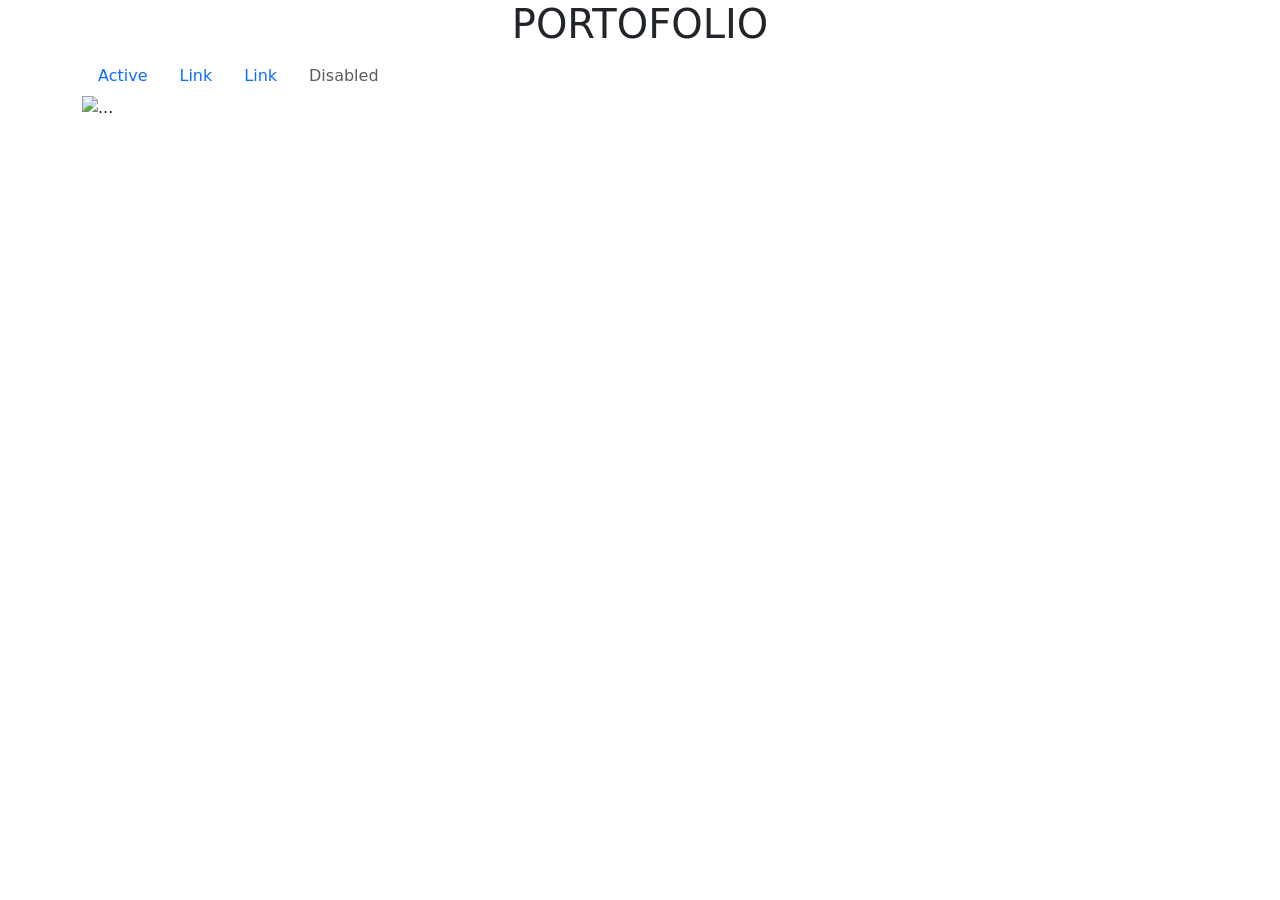
==== tugas-potofolio/index.html @ 3094b69c "belajar javascript" ====
<!doctype html>
<html lang="en">

<head>
    <meta charset="UTF-8" />
    <meta name="viewport" content="width=device-width, initial-scale=1.0" />
    <title>Portofolio</title>
    <link href="https://cdn.jsdelivr.net/npm/bootstrap@5.3.8/dist/css/bootstrap.min.css" rel="stylesheet"
        integrity="sha384-sRIl4kxILFvY47J16cr9ZwB07vP4J8+LH7qKQnuqkuIAvNWLzeN8tE5YBujZqJLB" crossorigin="anonymous" />
</head>
<body">
    <div class="container">
        <!-- container / containner-fluid -->
        <h1 class="text-center text-uppercase">Portofolio</h1>

        <!-- nav -->
        <ul class="nav">
            <li class="nav-item">
                <a class="nav-link active" aria-current="page" href="#">Active</a>
            </li>
            <li class="nav-item">
                <a class="nav-link" href="#">Link</a>
            </li>
            <li class="nav-item">
                <a class="nav-link" href="#">Link</a>
            </li>
            <li class="nav-item">
                <a class="nav-link disabled" aria-disabled="true">Disabled</a>
            </li>
        </ul>

        <!-- carousel -->
        <div id="carouselExample" class="carousel slide">
            <div class="carousel-inner">
                <div class="carousel-item active">
                    <img src="..." class="d-block w-100" alt="...">
                </div>
                <div class="carousel-item">
                    <img src="..." class="d-block w-100" alt="...">
                </div>
                <div class="carousel-item">
                    <img src="..." class="d-block w-100" alt="...">
                </div>
                <div class="carousel-item">
                    <img src="..." class="d-block w-100 center" alt="...">
                </div>
            </div>
            <button class="carousel-control-prev" type="button" data-bs-target="#carouselExample" data-bs-slide="prev">
                <span class="carousel-control-prev-icon" aria-hidden="true"></span>
                <span class="visually-hidden">Previous</span>
            </button>
            <button class="carousel-control-next" type="button" data-bs-target="#carouselExample" data-bs-slide="next">
                <span class="carousel-control-next-icon" aria-hidden="true"></span>
                <span class="visually-hidden">Next</span>
            </button>
        </div>

        <script src="https://cdn.jsdelivr.net/npm/bootstrap@5.3.8/dist/js/bootstrap.bundle.min.js"
            integrity="sha384-FKyoEForCGlyvwx9Hj09JcYn3nv7wiPVlz7YYwJrWVcXK/BmnVDxM+D2scQbITxI"
            crossorigin="anonymous"></script>
        </body>

</html>
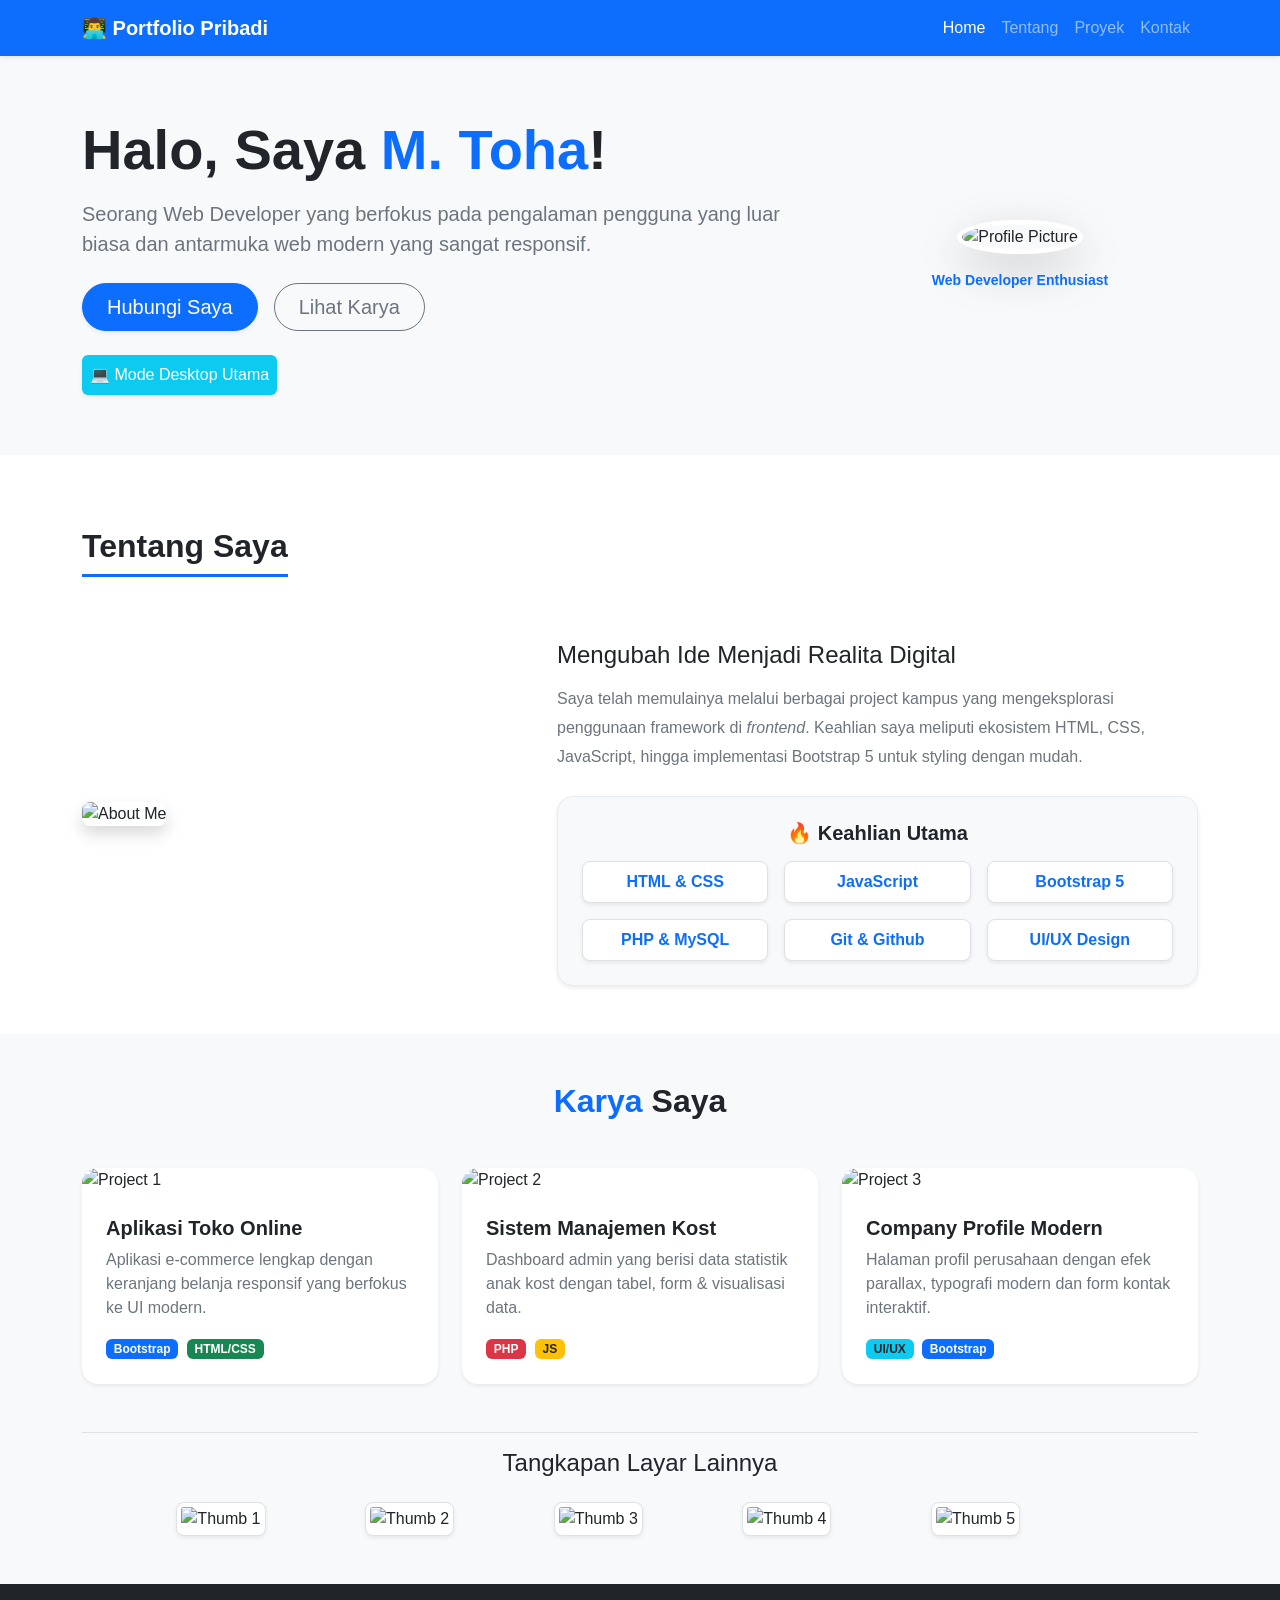
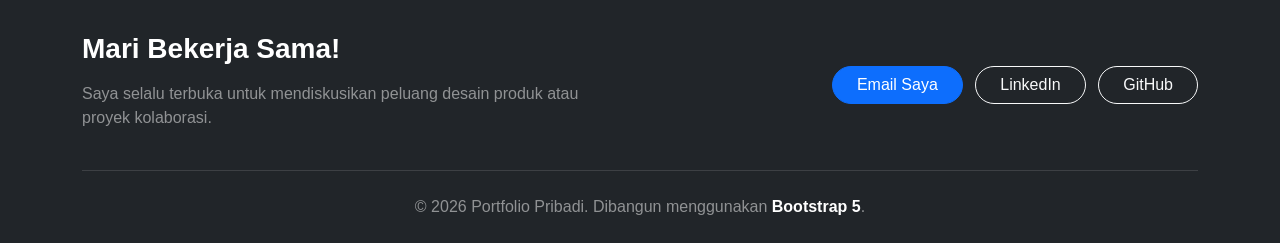
==== commit 3146ca84: "tugas portofolio" ====
--- a/tugas-potofolio/index.html
+++ b/tugas-potofolio/index.html
@@ -1,63 +1,295 @@
 <!doctype html>
-<html lang="en">
+<html lang="id">
 
 <head>
-    <meta charset="UTF-8" />
-    <meta name="viewport" content="width=device-width, initial-scale=1.0" />
-    <title>Portofolio</title>
+    <meta charset="utf-8" />
+    <meta name="viewport" content="width=device-width, initial-scale=1" />
+    <title>Portfolio Pribadi</title>
+    <!-- Bootstrap CSS -->
     <link href="https://cdn.jsdelivr.net/npm/bootstrap@5.3.8/dist/css/bootstrap.min.css" rel="stylesheet"
         integrity="sha384-sRIl4kxILFvY47J16cr9ZwB07vP4J8+LH7qKQnuqkuIAvNWLzeN8tE5YBujZqJLB" crossorigin="anonymous" />
+    <style>
+        body {
+            font-family: 'Segoe UI', Tahoma, Geneva, Verdana, sans-serif;
+        }
+
+        .hero-section {
+            background-color: #f8f9fa;
+            padding: 60px 0;
+        }
+
+        .portfolio-card {
+            transition: transform 0.3s ease-in-out, box-shadow 0.3s ease-in-out;
+        }
+
+        .portfolio-card:hover {
+            transform: translateY(-10px);
+            box-shadow: 0 .5rem 1rem rgba(0, 0, 0, .15) !important;
+        }
+
+        html {
+            scroll-behavior: smooth;
+        }
+    </style>
 </head>
-<body">
-    <div class="container">
-        <!-- container / containner-fluid -->
-        <h1 class="text-center text-uppercase">Portofolio</h1>
-
-        <!-- nav -->
-        <ul class="nav">
-            <li class="nav-item">
-                <a class="nav-link active" aria-current="page" href="#">Active</a>
-            </li>
-            <li class="nav-item">
-                <a class="nav-link" href="#">Link</a>
-            </li>
-            <li class="nav-item">
-                <a class="nav-link" href="#">Link</a>
-            </li>
-            <li class="nav-item">
-                <a class="nav-link disabled" aria-disabled="true">Disabled</a>
-            </li>
-        </ul>
-
-        <!-- carousel -->
-        <div id="carouselExample" class="carousel slide">
-            <div class="carousel-inner">
-                <div class="carousel-item active">
-                    <img src="..." class="d-block w-100" alt="...">
-                </div>
-                <div class="carousel-item">
-                    <img src="..." class="d-block w-100" alt="...">
-                </div>
-                <div class="carousel-item">
-                    <img src="..." class="d-block w-100" alt="...">
-                </div>
-                <div class="carousel-item">
-                    <img src="..." class="d-block w-100 center" alt="...">
-                </div>
-            </div>
-            <button class="carousel-control-prev" type="button" data-bs-target="#carouselExample" data-bs-slide="prev">
-                <span class="carousel-control-prev-icon" aria-hidden="true"></span>
-                <span class="visually-hidden">Previous</span>
+
+<body>
+
+    <!-- Navbar Rekomendasi (Langkah 15) -->
+    <nav class="navbar navbar-expand-lg navbar-dark bg-primary sticky-top shadow-sm">
+        <div class="container">
+            <a class="navbar-brand fw-bold" href="#">👨‍💻 Portfolio Pribadi</a>
+            <!-- Hamburger menu responsive -->
+            <button class="navbar-toggler" type="button" data-bs-toggle="collapse" data-bs-target="#navbarNav">
+                <span class="navbar-toggler-icon"></span>
             </button>
-            <button class="carousel-control-next" type="button" data-bs-target="#carouselExample" data-bs-slide="next">
-                <span class="carousel-control-next-icon" aria-hidden="true"></span>
-                <span class="visually-hidden">Next</span>
-            </button>
-        </div>
-
-        <script src="https://cdn.jsdelivr.net/npm/bootstrap@5.3.8/dist/js/bootstrap.bundle.min.js"
-            integrity="sha384-FKyoEForCGlyvwx9Hj09JcYn3nv7wiPVlz7YYwJrWVcXK/BmnVDxM+D2scQbITxI"
-            crossorigin="anonymous"></script>
-        </body>
+            <div class="collapse navbar-collapse" id="navbarNav">
+                <ul class="navbar-nav ms-auto">
+                    <li class="nav-item"><a class="nav-link active" href="#home">Home</a></li>
+                    <li class="nav-item"><a class="nav-link" href="#about">Tentang</a></li>
+                    <li class="nav-item"><a class="nav-link" href="#portfolio">Proyek</a></li>
+                    <li class="nav-item"><a class="nav-link" href="#contact">Kontak</a></li>
+                </ul>
+            </div>
+        </div>
+    </nav>
+
+    <!-- Hero Section (Grid dengan Angka, Image Circle, Offset, Responsive Styling, Display Utility) -->
+    <section id="home" class="hero-section">
+        <div class="container">
+            <div class="row align-items-center">
+                <!-- Teks akan ditaruh di bawah foto jika ukuran HP (order-2), dan di kiri saat tablet/desktop (order-md-1) -->
+                <!-- Responsive Text Alignment: Tengah di HP, Kiri di tablet+ -->
+                <div class="col-12 col-md-7 col-lg-8 order-2 order-md-1 text-center text-md-start mt-4 mt-md-0">
+                    <h1 class="display-4 fw-bold">Halo, Saya <span class="text-primary">M. Toha</span>!</h1>
+                    <p class="lead text-secondary mt-3">
+                        Seorang Web Developer yang berfokus pada pengalaman pengguna yang luar biasa
+                        dan antarmuka web modern yang sangat responsif.
+                    </p>
+
+                    <div class="d-grid gap-2 d-md-flex justify-content-md-start mt-4">
+                        <a href="#contact" class="btn btn-primary btn-lg px-4 me-md-2 shadow-sm rounded-pill">Hubungi
+                            Saya</a>
+                        <a href="#portfolio" class="btn btn-outline-secondary btn-lg px-4 rounded-pill">Lihat Karya</a>
+                    </div>
+
+                    <!-- Display Utility Sesuai Langkah 13 (Memperlihatkan device aktif) -->
+                    <div class="mt-4 p-2 bg-success text-white rounded d-inline-block d-md-none shadow-sm">
+                        📱 Mode HP (Tampilan Mobile)
+                    </div>
+                    <div
+                        class="mt-4 p-2 bg-warning rounded d-none d-md-inline-block d-lg-none shadow-sm text-dark fw-semibold">
+                        📟 Mode Tablet
+                    </div>
+                    <div class="mt-4 p-2 bg-info text-white rounded d-none d-lg-inline-block shadow-sm">
+                        💻 Mode Desktop Utama
+                    </div>
+                </div>
+
+                <!-- Gambar Profil (Rounded Circle Sesuai Langkah 10) -->
+                <div class="col-10 col-sm-8 col-md-5 col-lg-4 mx-auto order-1 order-md-2 text-center">
+                    <figure class="figure mb-0 mt-3 mt-md-0 position-relative">
+                        <!-- Menggunakan offset shadow ring untuk style modern -->
+                        <img src="https://picsum.photos/400/400?random=10"
+                            class="img-fluid rounded-circle shadow-lg border border-5 border-white"
+                            alt="Profile Picture" />
+                        <figcaption class="figure-caption mt-3 fw-semibold text-primary">Web Developer Enthusiast
+                        </figcaption>
+                    </figure>
+                </div>
+            </div>
+        </div>
+    </section>
+
+    <!-- About Section (Nesting Grid, Responsive Image) -->
+    <section id="about" class="py-5">
+        <div class="container mt-4">
+            <div class="row mb-5">
+                <div class="col-12 text-center text-md-start mb-2">
+                    <h2 class="fw-bold d-inline-block border-bottom border-primary border-3 pb-2">Tentang Saya</h2>
+                </div>
+            </div>
+
+            <!-- Nesting Layout (Langkah 6) & Figure (Langkah 11) -->
+            <div class="row align-items-center">
+                <div class="col-md-5 mb-4 mb-md-0">
+                    <!-- Image scale sesuai ukuran container fluid (Langkah 8) -->
+                    <img src="https://picsum.photos/600/700?random=99" class="img-fluid rounded-3 shadow"
+                        alt="About Me" />
+                </div>
+                <div class="col-md-7">
+                    <h4 class="mb-3 text-center text-md-start">Mengubah Ide Menjadi Realita Digital</h4>
+                    <!-- Responsive text alignment -->
+                    <p class="text-secondary text-center text-md-start" style="line-height: 1.8;">
+                        Saya telah memulainya melalui berbagai project kampus yang mengeksplorasi penggunaan framework
+                        di <i>frontend</i>.
+                        Keahlian saya meliputi ekosistem HTML, CSS, JavaScript, hingga implementasi Bootstrap 5 untuk
+                        styling dengan mudah.
+                    </p>
+
+                    <!-- Grid dengan angka (Langkah 4) & Nesting (Langkah 6) untuk Skills -->
+                    <div class="mt-4 p-4 bg-light rounded-4 border border-light-subtle shadow-sm">
+                        <h5 class="mb-3 text-center fw-bold">🔥 Keahlian Utama</h5>
+
+                        <div class="row g-3">
+                            <div class="col-6 col-md-4">
+                                <div class="bg-white p-2 border rounded-3 text-center shadow-sm">
+                                    <span class="text-primary fw-bold">HTML & CSS</span>
+                                </div>
+                            </div>
+                            <div class="col-6 col-md-4">
+                                <div class="bg-white p-2 border rounded-3 text-center shadow-sm">
+                                    <span class="text-primary fw-bold">JavaScript</span>
+                                </div>
+                            </div>
+                            <div class="col-6 col-md-4">
+                                <div class="bg-white p-2 border rounded-3 text-center shadow-sm">
+                                    <span class="text-primary fw-bold">Bootstrap 5</span>
+                                </div>
+                            </div>
+                            <div class="col-6 col-md-4">
+                                <div class="bg-white p-2 border rounded-3 text-center shadow-sm">
+                                    <span class="text-primary fw-bold">PHP & MySQL</span>
+                                </div>
+                            </div>
+                            <div class="col-6 col-md-4">
+                                <div class="bg-white p-2 border rounded-3 text-center shadow-sm">
+                                    <span class="text-primary fw-bold">Git & Github</span>
+                                </div>
+                            </div>
+                            <div class="col-6 col-md-4">
+                                <div class="bg-white p-2 border rounded-3 text-center shadow-sm">
+                                    <span class="text-primary fw-bold">UI/UX Design</span>
+                                </div>
+                            </div>
+                        </div>
+                    </div>
+                </div>
+            </div>
+        </div>
+    </section>
+
+    <!-- Portfolio Gallery Section (Grid Responsif 12, Kolom & Gambar, Image Thumbnail) -->
+    <section id="portfolio" class="py-5 bg-light">
+        <div class="container">
+            <h2 class="text-center fw-bold mb-5"><span class="text-primary">Karya</span> Saya</h2>
+
+            <!-- Grid Responsive untuk Card Portfolio (Langkah 5 & Portfolio Akhir) -->
+            <div class="row g-4">
+                <!-- Card 1 -->
+                <div class="col-12 col-sm-6 col-lg-4">
+                    <div class="card h-100 shadow-sm portfolio-card border-0 rounded-4 overflow-hidden">
+                        <img src="https://picsum.photos/600/400?random=200" class="card-img-top" alt="Project 1" />
+                        <div class="card-body p-4">
+                            <h5 class="card-title fw-bold">Aplikasi Toko Online</h5>
+                            <p class="card-text text-secondary">Aplikasi e-commerce lengkap dengan keranjang belanja
+                                responsif yang berfokus ke UI modern.</p>
+                            <div class="mt-auto">
+                                <span class="badge bg-primary me-1">Bootstrap</span>
+                                <span class="badge bg-success">HTML/CSS</span>
+                            </div>
+                        </div>
+                    </div>
+                </div>
+
+                <!-- Card 2 -->
+                <div class="col-12 col-sm-6 col-lg-4">
+                    <div class="card h-100 shadow-sm portfolio-card border-0 rounded-4 overflow-hidden">
+                        <img src="https://picsum.photos/600/400?random=201" class="card-img-top" alt="Project 2" />
+                        <div class="card-body p-4">
+                            <h5 class="card-title fw-bold">Sistem Manajemen Kost</h5>
+                            <p class="card-text text-secondary">Dashboard admin yang berisi data statistik anak kost
+                                dengan tabel, form & visualisasi data.</p>
+                            <div>
+                                <span class="badge bg-danger me-1">PHP</span>
+                                <span class="badge bg-warning text-dark">JS</span>
+                            </div>
+                        </div>
+                    </div>
+                </div>
+
+                <!-- Card 3 (Menggunakan Offset di mode tablet jika genap, atau biarkan di mode desktop) -->
+                <!-- Di layar md (sm-6), agar card ketiga rata tengah, gunakan offset-md-3 atau d-flex -->
+                <div class="col-12 col-sm-6 col-lg-4 offset-sm-3 offset-lg-0">
+                    <div class="card h-100 shadow-sm portfolio-card border-0 rounded-4 overflow-hidden">
+                        <img src="https://picsum.photos/600/400?random=202" class="card-img-top" alt="Project 3" />
+                        <div class="card-body p-4">
+                            <h5 class="card-title fw-bold">Company Profile Modern</h5>
+                            <p class="card-text text-secondary">Halaman profil perusahaan dengan efek parallax,
+                                typografi modern dan form kontak interaktif.</p>
+                            <div>
+                                <span class="badge bg-info text-dark me-1">UI/UX</span>
+                                <span class="badge bg-primary">Bootstrap</span>
+                            </div>
+                        </div>
+                    </div>
+                </div>
+            </div>
+
+            <!-- Gallery Thumbnail Tambahan Menggunakan Grid (Langkah 9 & 12) -->
+            <div class="mt-5 pt-3 border-top">
+                <h4 class="mb-4 text-center">Tangkapan Layar Lainnya</h4>
+                <div class="row g-3 justify-content-center">
+                    <div class="col-4 col-md-3 col-lg-2">
+                        <img src="https://picsum.photos/300/300?random=301" class="img-thumbnail shadow-sm rounded-3"
+                            alt="Thumb 1" />
+                    </div>
+                    <div class="col-4 col-md-3 col-lg-2">
+                        <img src="https://picsum.photos/300/300?random=302" class="img-thumbnail shadow-sm rounded-3"
+                            alt="Thumb 2" />
+                    </div>
+                    <div class="col-4 col-md-3 col-lg-2">
+                        <img src="https://picsum.photos/300/300?random=303" class="img-thumbnail shadow-sm rounded-3"
+                            alt="Thumb 3" />
+                    </div>
+                    <!-- d-none d-md-block: disembunyikan di sm, muncul di md dan lg -->
+                    <div class="col-4 col-md-3 col-lg-2 d-none d-md-block">
+                        <img src="https://picsum.photos/300/300?random=304" class="img-thumbnail shadow-sm rounded-3"
+                            alt="Thumb 4" />
+                    </div>
+                    <div class="col-4 col-md-3 col-lg-2 d-none d-lg-block">
+                        <img src="https://picsum.photos/300/300?random=305" class="img-thumbnail shadow-sm rounded-3"
+                            alt="Thumb 5" />
+                    </div>
+                </div>
+            </div>
+        </div>
+    </section>
+
+    <!-- Footer / Kontak -->
+    <footer id="contact" class="bg-dark text-white pt-5 pb-4 mt-auto">
+        <div class="container text-center text-md-start">
+            <div class="row align-items-center">
+                <!-- Kontak Kiri -->
+                <div class="col-md-6 mb-4 mb-md-0 text-center text-md-start">
+                    <h3 class="fw-bold mb-3">Mari Bekerja Sama!</h3>
+                    <p class="text-white-50">Saya selalu terbuka untuk mendiskusikan peluang desain produk atau proyek
+                        kolaborasi.</p>
+                </div>
+
+                <!-- Social Links Kanan (Offset/Alignment) -->
+                <div class="col-md-6 text-center text-md-end">
+                    <a href="#" class="btn btn-primary rounded-pill px-4 me-2 mb-2">Email Saya</a>
+                    <a href="#" class="btn btn-outline-light rounded-pill px-4 me-2 mb-2">LinkedIn</a>
+                    <a href="#" class="btn btn-outline-light rounded-pill px-4 mb-2">GitHub</a>
+                </div>
+            </div>
+
+            <hr class="my-4 text-white-50">
+
+            <div class="row text-center text-white-50 align-items-center">
+                <div class="col-12">
+                    <p class="mb-0">&copy; 2026 Portfolio Pribadi. Dibangun menggunakan <span
+                            class="fw-bold text-white">Bootstrap 5</span>.</p>
+                </div>
+            </div>
+        </div>
+    </footer>
+
+    <!-- Bootstrap JS bundle (includes Popper) -->
+    <script src="https://cdn.jsdelivr.net/npm/bootstrap@5.3.8/dist/js/bootstrap.bundle.min.js"
+        integrity="sha384-FKyoEForCGlyvwx9Hj09JcYn3nv7wiPVlz7YYwJrWVcXK/BmnVDxM+D2scQbITxI"
+        crossorigin="anonymous"></script>
+</body>
 
 </html>
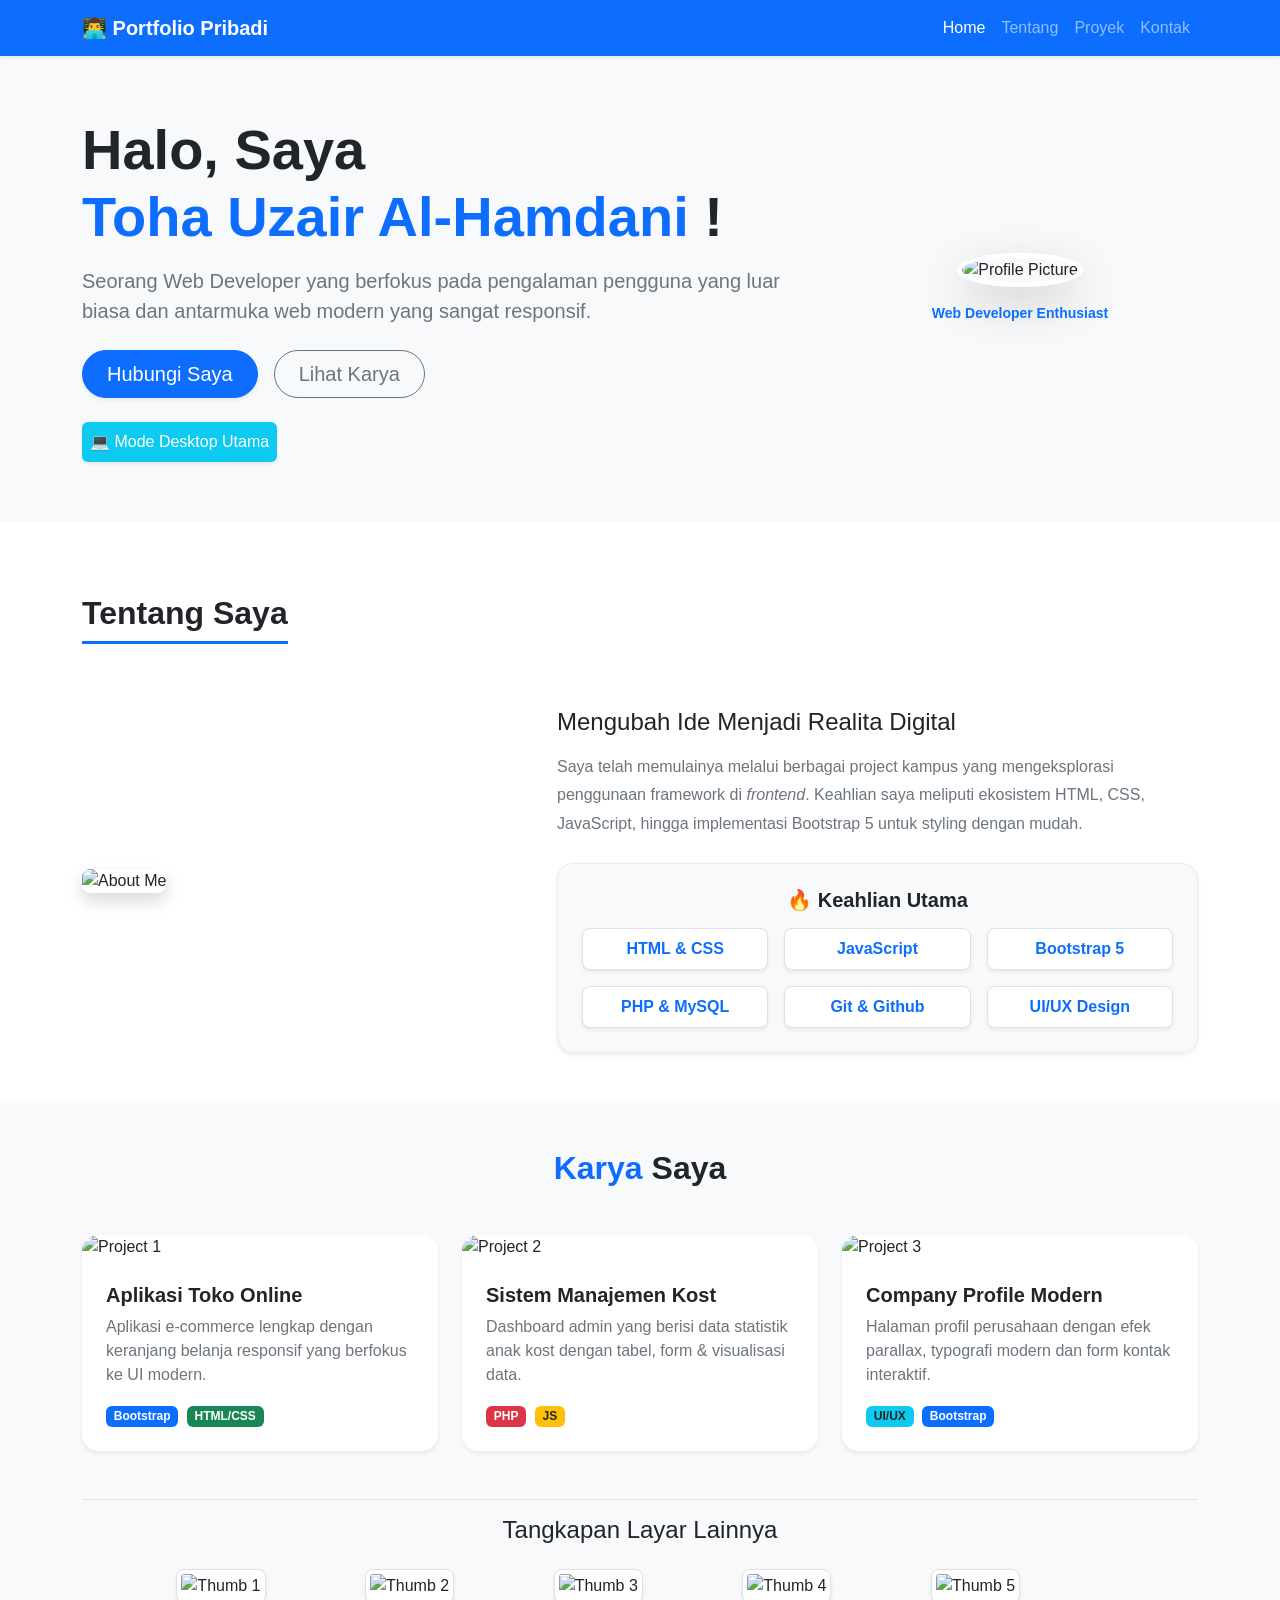
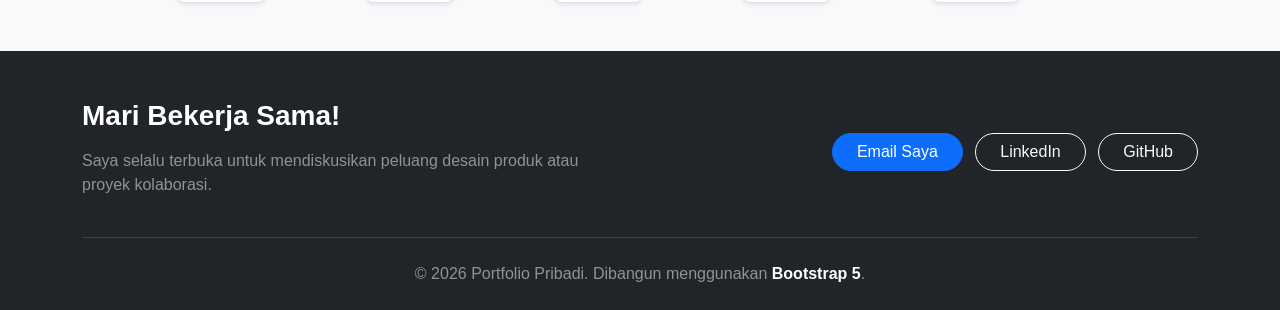
==== commit b51dd6a6: "input form mahasiswa" ====
--- a/tugas-potofolio/index.html
+++ b/tugas-potofolio/index.html
@@ -61,7 +61,9 @@
                 <!-- Teks akan ditaruh di bawah foto jika ukuran HP (order-2), dan di kiri saat tablet/desktop (order-md-1) -->
                 <!-- Responsive Text Alignment: Tengah di HP, Kiri di tablet+ -->
                 <div class="col-12 col-md-7 col-lg-8 order-2 order-md-1 text-center text-md-start mt-4 mt-md-0">
-                    <h1 class="display-4 fw-bold">Halo, Saya <span class="text-primary">M. Toha</span>!</h1>
+                    <h1 class="display-4 fw-bold">Halo, Saya <span class="text-primary"><br>Toha Uzair
+                            Al-Hamdani </span>!
+                    </h1>
                     <p class="lead text-secondary mt-3">
                         Seorang Web Developer yang berfokus pada pengalaman pengguna yang luar biasa
                         dan antarmuka web modern yang sangat responsif.
